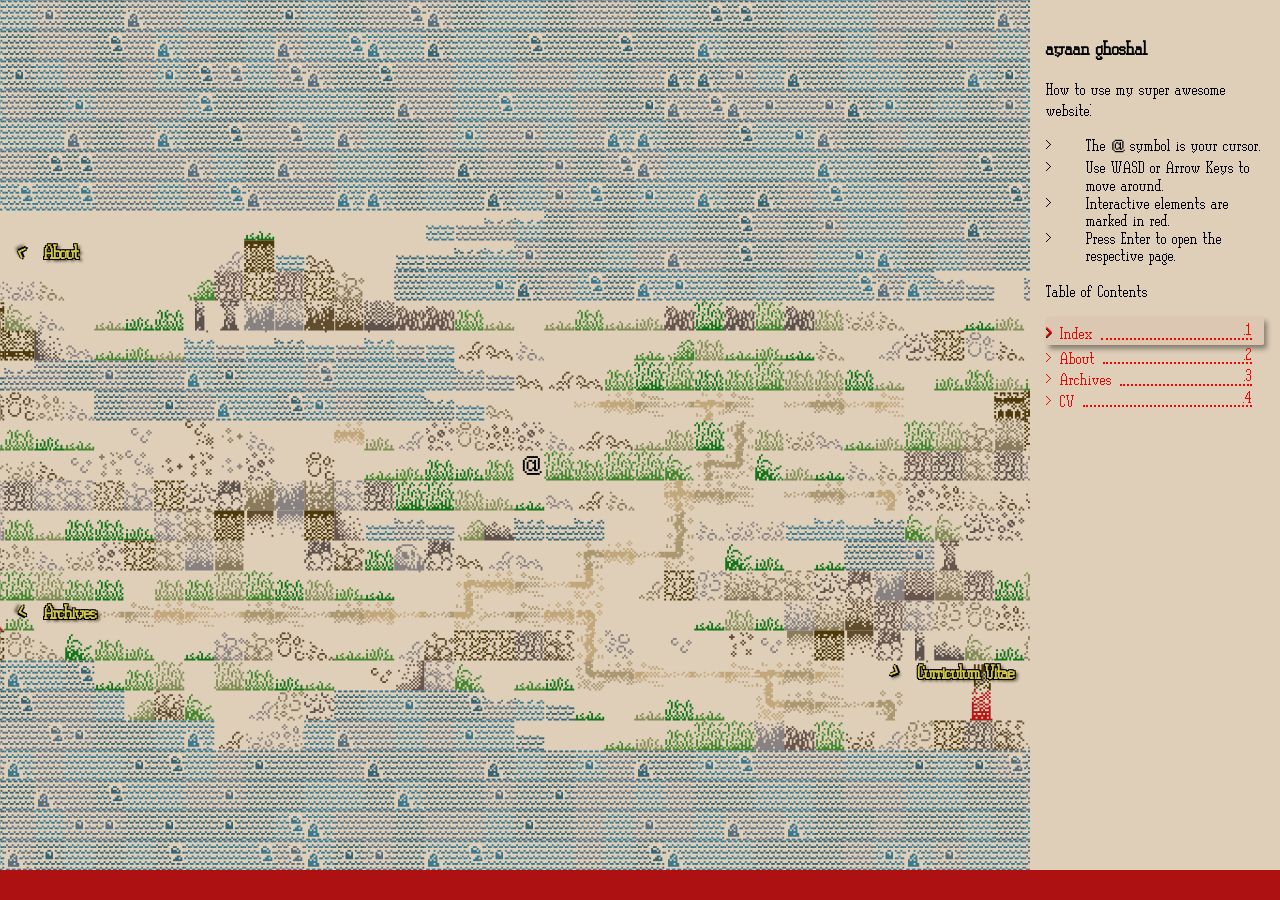
==== index.html @ 9e5a6928 "initial portfolio site" ====
<!doctype html>
<html>
<head>
<meta charset="utf-8">
<title>Home</title>

<link rel="stylesheet" href="style/base.css">
<link rel="stylesheet" href="style/world.css">

</head>

<body class="page-index">

<div id="layout">

  <div id="viewport">
    <div id="world"></div>
  </div>

  <div id="gui">

    <h3>ayaan ghoshal</h3>

    <div id="how-to">
      <p>How to use my super awesome website:</p>

      <ul>
        <li>The <span class="player-symbol">@</span> symbol is your cursor.</li>
        <li>Use WASD or Arrow Keys to move around.</li>
        <li>Interactive elements are marked in red.</li>
        <li>Press Enter to open the respective page.</li>
      </ul>
    </div>

    <div id="toc">

      <p>Table of Contents</p>

      <ul>
        <li><a href="index.html"><span class="toc-text">Index</span></a></li>
        <li><a href="about.html"><span class="toc-text">About</span></a></li>
        <li><a href="archives.html"><span class="toc-text">Archives</span></a></li>
        <li><a href="cv.html"><span class="toc-text">CV</span></a></li>
      </ul>

    </div>

  </div>

</div>

<div id="caption"></div>

<script src="js/world.js"></script>

</body>
</html>
---- style/base.css ----
@font-face {
  font-family: "TILESportfolio";
  src: url("../assets/Fonts/TILESportfolio.ttf");
}

@font-face {
  font-family: "PixelPlay";
  src: url("../assets/Fonts/pixelplay.ttf");
}

:root{
  --caption-height:30px;

  /* map palettes */
  --rocks-1:#888181;
  --rocks-2:#897b5b;
  --rocks-3:#614d2e;

  --grass-1:#818d54;
  --grass-2:#44872e;
  --grass-3:#137518;

  --water-1:#556e80;
  --water-2:#3a788f;
  --water-3:#346475;

  --paths-1:#c2a77b;
  --paths-2:#ab9871;

  --ground-1:#68554d;
  --ground-2:#5e524c;

  --building-1:#b81515;
  --buildingTop-1:#4d3909;

  --empty-1:rgb(223,207,185);
}

body{
  margin:0;
  font-family:PixelPlay;
  background:rgb(223,207,185);
}

/* shared layout */

#layout{
  display:grid;
  grid-template-columns:1fr 250px;
  height:100vh;
}

/* sidebar content (shared) */

#gui{
  padding:1rem;
  background:rgb(223,207,185);
  overflow-y:auto;
}

#gui ul{
  list-style:none;
  position:relative;
  line-height:1.1;
}

#gui li::before{
  content:">";
  position:absolute;
  left:0;
}

/* table of contents */

#toc ul{
  padding:0;
  margin:0;
  counter-reset: toc;
}

#toc li{
  list-style:none;
  counter-increment: toc;
}

#toc li::before{
  content:none;
}

#toc a{
  display:flex;
  align-items:flex-end;
  text-decoration:none;
  color:rgb(230,7,7);
}

#toc a::before{
  content:">";
  margin-right:8px;
}

/* dots that stretch */

#toc a::after{
  content:" ." counter(toc);
  flex:1;
  border-bottom:2px dotted red;
  margin:0 12px 2px 8px;
  text-align:right;
  color:red;
}

/* hover */

#toc a:hover{
  color:rgb(63,8,8);
  transform:translateX(4px);
}

/* visited */

#toc a:visited{
  color:rgb(99,85,85);
}

/* active */

#toc a:active{
  color:yellow;
}

@keyframes menuBlink{
  0%{opacity:1;}
  50%{opacity:0;}
  100%{opacity:1;}
}

#toc a:hover::before{
  animation:menuBlink 0.8s steps(1) infinite;
  color:rgb(255, 247, 0);
  font-weight: bold;
  text-shadow: 0px 1px black;
}

.page-index a[href="index.html"],
.page-about a[href="about.html"],
.page-archive a[href="archives.html"],
.page-cv a[href="cv.html"]{
  background:#d5b5a048;
  box-shadow: 3px 4px 5px rgba(0, 0, 0, 0.39);
  border-radius: 2px;
  padding:3px 0px;
}

.page-index a[href="index.html"]::before,
.page-about a[href="about.html"]::before,
.page-archive a[href="archives.html"]::before,
.page-cv a[href="cv.html"]::before{
  animation:menuBlink 2s steps(1) infinite;
  color:rgb(255, 0, 0);
  font-weight:bold;
  text-shadow:0px 1px black;
}


/* captions */

#caption{
  position:fixed;
  bottom:0;
  left:0;
  right:0;

  height:var(--caption-height);
  padding:0 1rem;

  background-color: rgb(173, 17, 17);
  color: rgb(212,200,72);
  
  text-shadow:
    -1px -1px black,
     1px -1px black,
    -1px  1px black,
     1px  1px black;
  display:flex;
  align-items:center;

  font-size:20px;
}

.player-symbol{
  font-family:TILESportfolio;
  font-size:20px;
}
---- style/world.css ----
.home #layout{
  height:calc(100vh - var(--caption-height));
}

#viewport{
  position:relative;
  overflow:hidden;
  cursor:pointer;
}

/* world map */

#world{
  position:absolute;
  top:0;
  left:0;

  padding:1rem;
  font-size:30px;
  font-family:TILESportfolio;

  line-height:1;
  white-space:nowrap;

  user-select:none;
}

.tile{
  display:inline-block;
  width:1em;
  text-align:center;
}

.tile.interactive{
  cursor:pointer;
}

/* map labels */

.map-label{
  position:absolute;

  font-family:PixelPlay;
  font-size:18px;
  font-weight:bolder;
  letter-spacing:-1px;

  color:rgb(212,200,72);

  text-shadow:
    -1px -1px black,
     1px -1px black,
    -1px  1px black,
     1px  1px black,
     3px 2px 3px rgba(32,25,3,0.82);

  padding:0 10px;
  pointer-events:none;
  white-space:nowrap;
}

.label-arrow{
  display:inline-block;
  margin-right:20px;
  transform-origin:center;
}
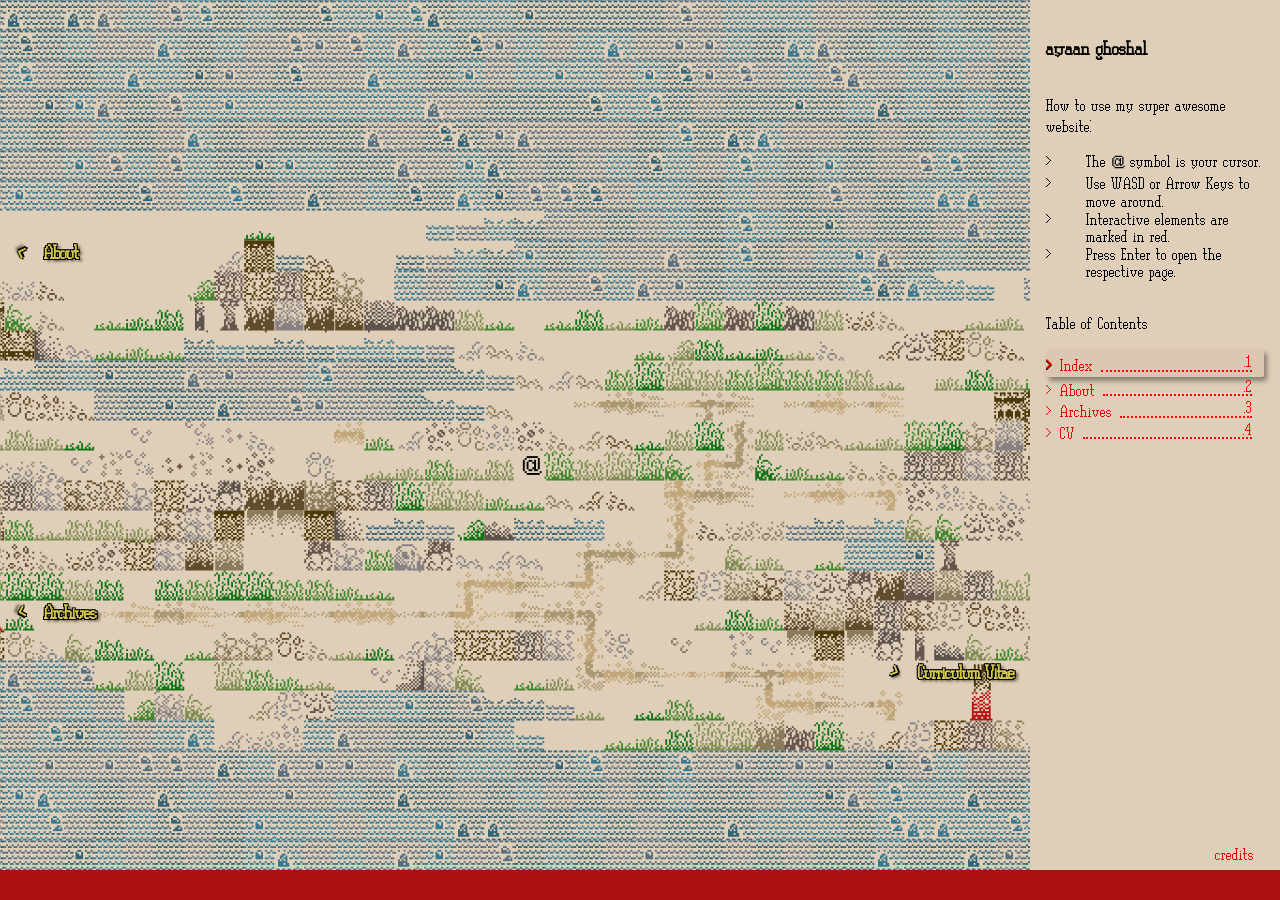
==== commit 5d209d6e: "added credits to all pages" ====
--- a/index.html
+++ b/index.html
@@ -44,10 +44,14 @@
       </ul>
 
     </div>
-
+    <div class="gui-credits">
+      <a href="credits.html">credits</a>
+    </div>
   </div>
 
 </div>
+
+
 
 <div id="caption"></div>
 
--- a/style/base.css
+++ b/style/base.css
@@ -56,6 +56,9 @@
   padding:1rem;
   background:rgb(223,207,185);
   overflow-y:auto;
+
+  display:flex;
+  flex-direction:column;
 }
 
 #gui ul{
@@ -68,6 +71,24 @@
   content:">";
   position:absolute;
   left:0;
+}
+
+.gui-credits{
+  margin-top:auto;
+  margin-right: 10px;
+  margin-bottom: 20px;
+  font-family:PixelPlay;
+  font-size:16px;
+  text-align: right;
+}
+
+.gui-credits a{
+  color:rgb(230,7,7);
+  text-decoration:none;
+}
+
+.gui-credits a:hover{
+  text-decoration:underline;
 }
 
 /* table of contents */
